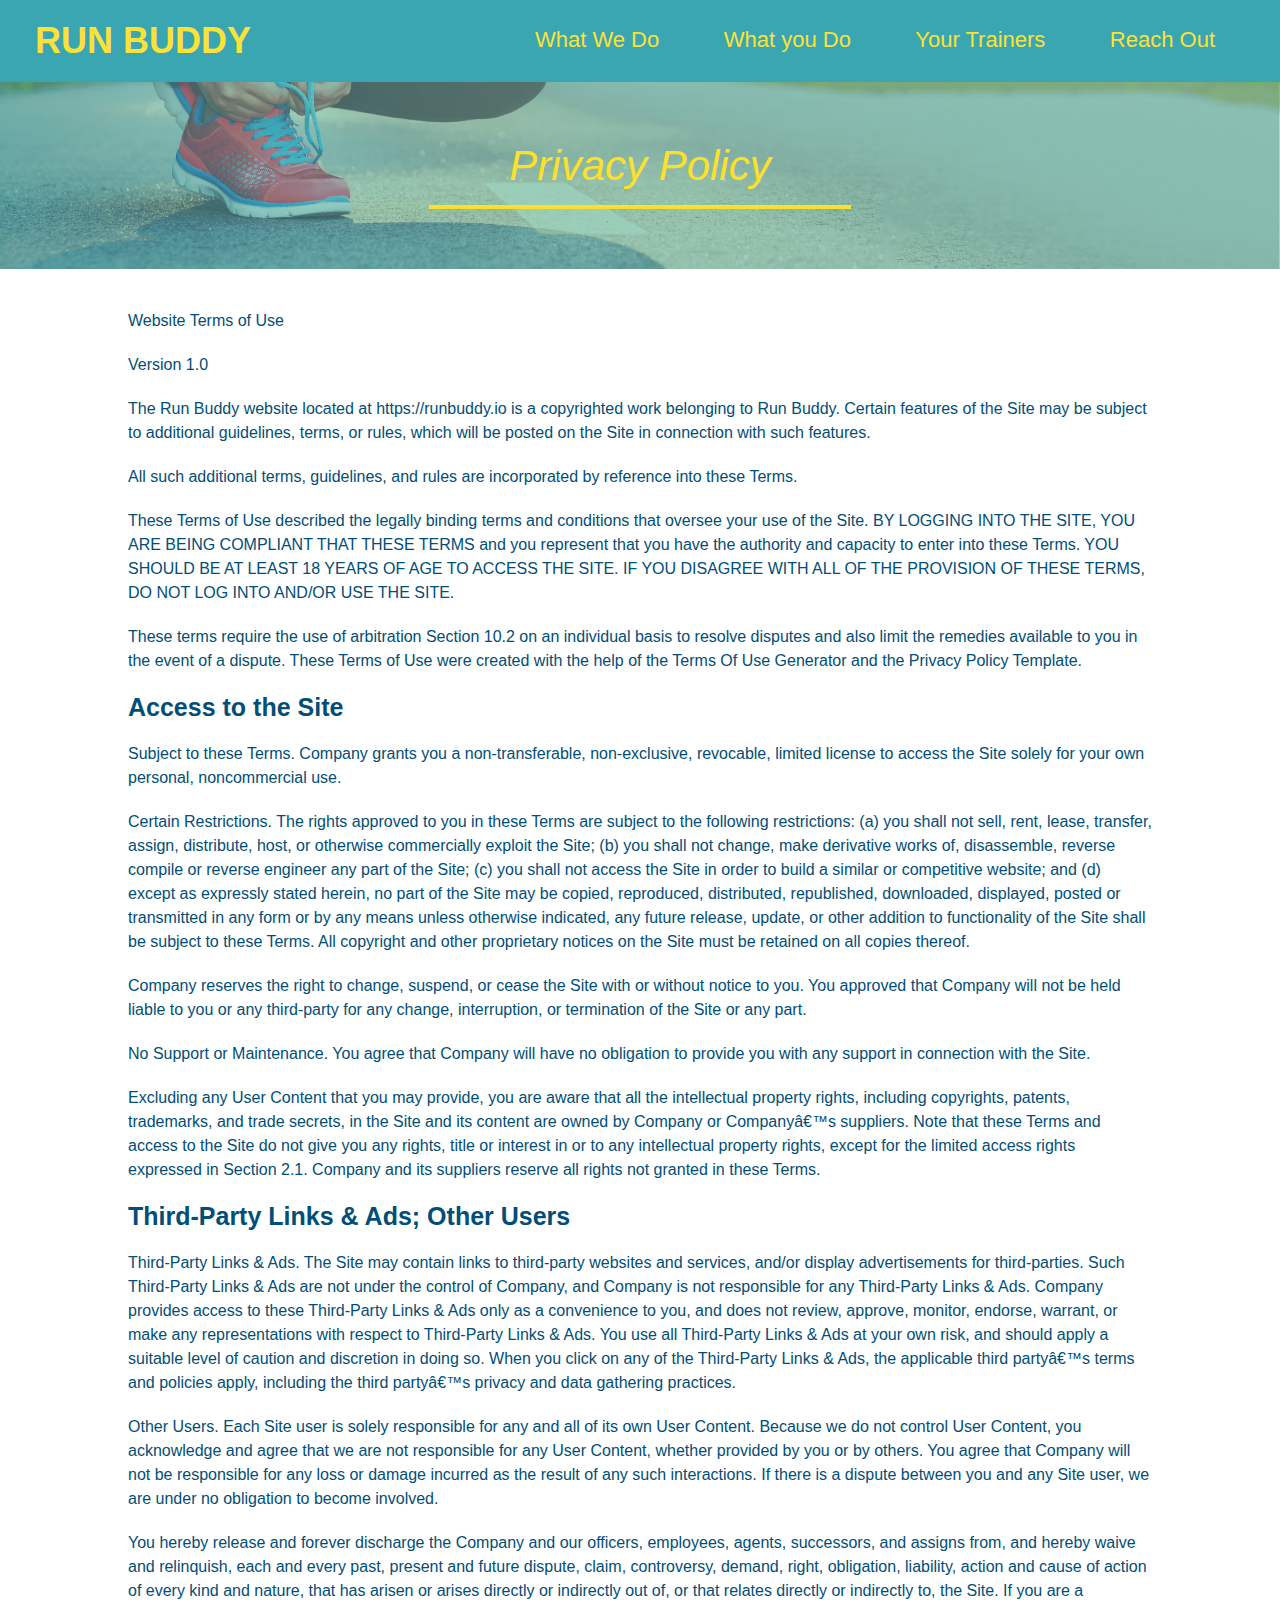
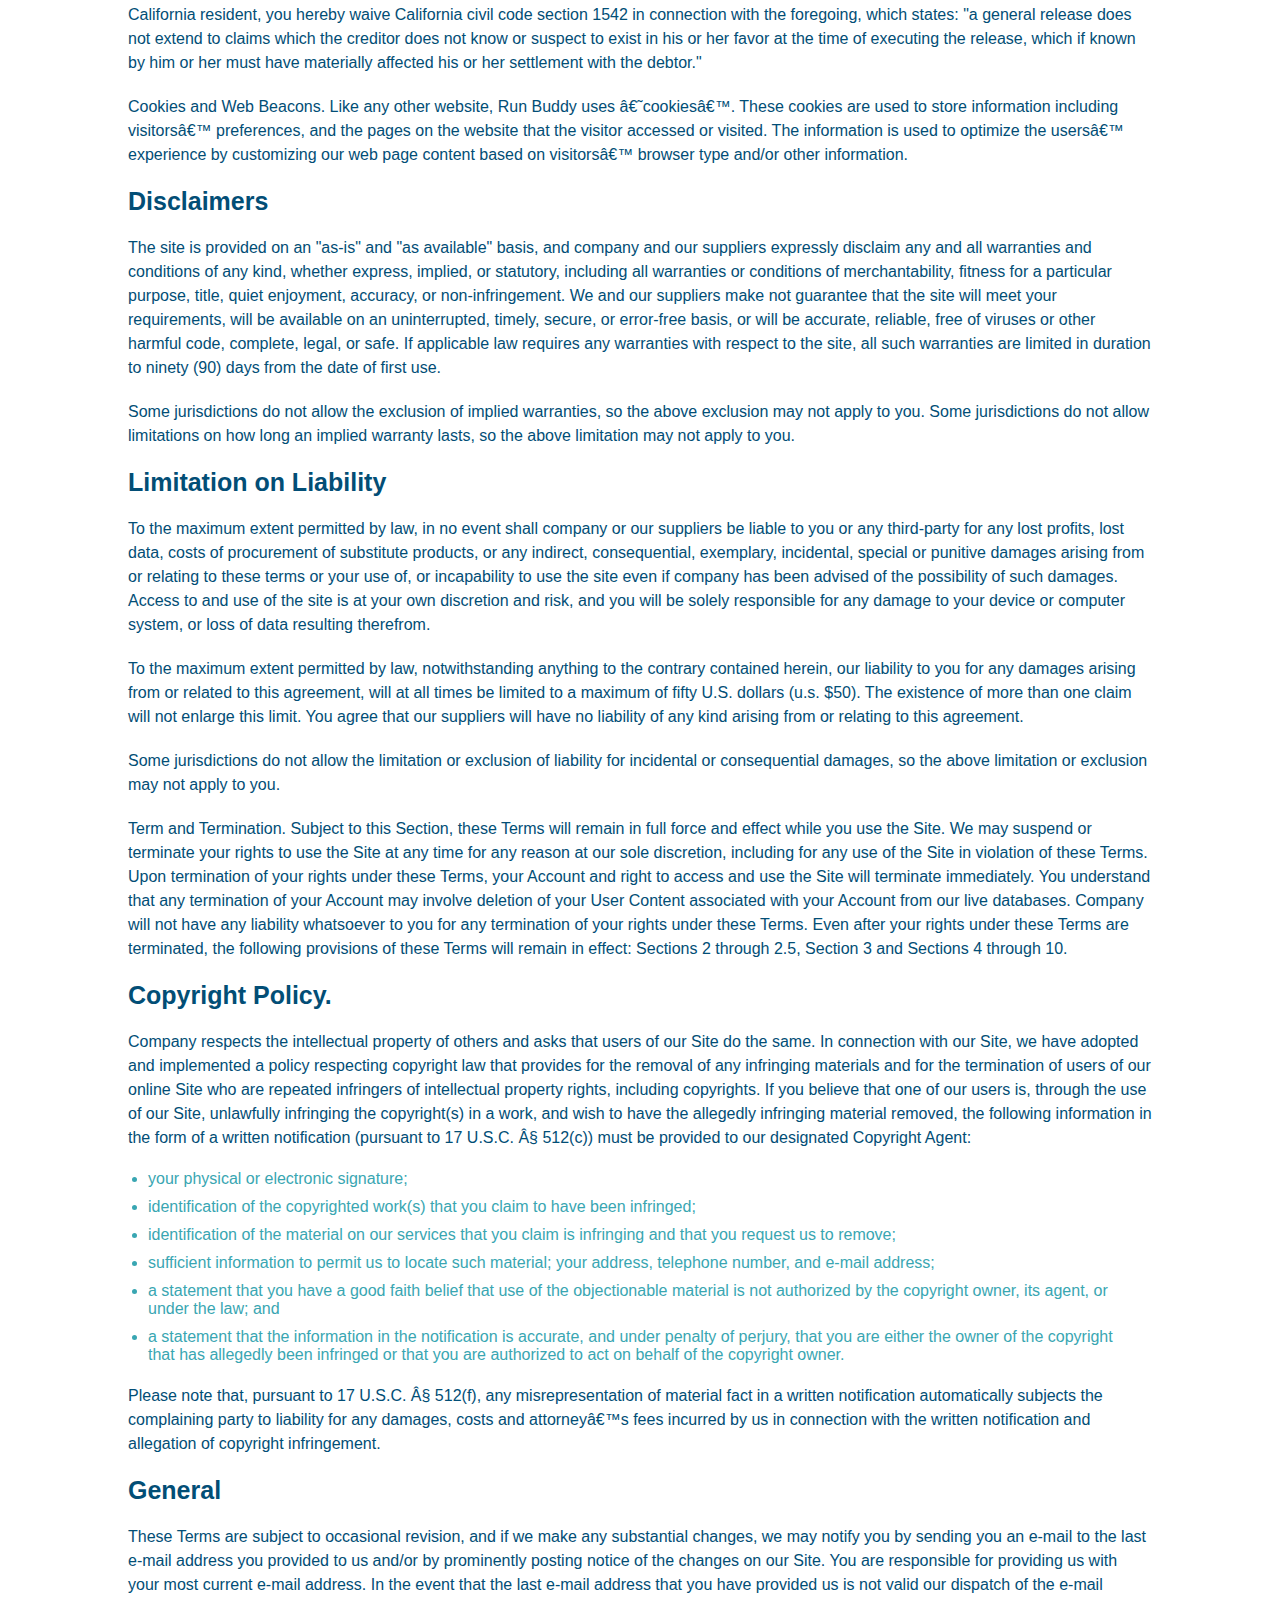
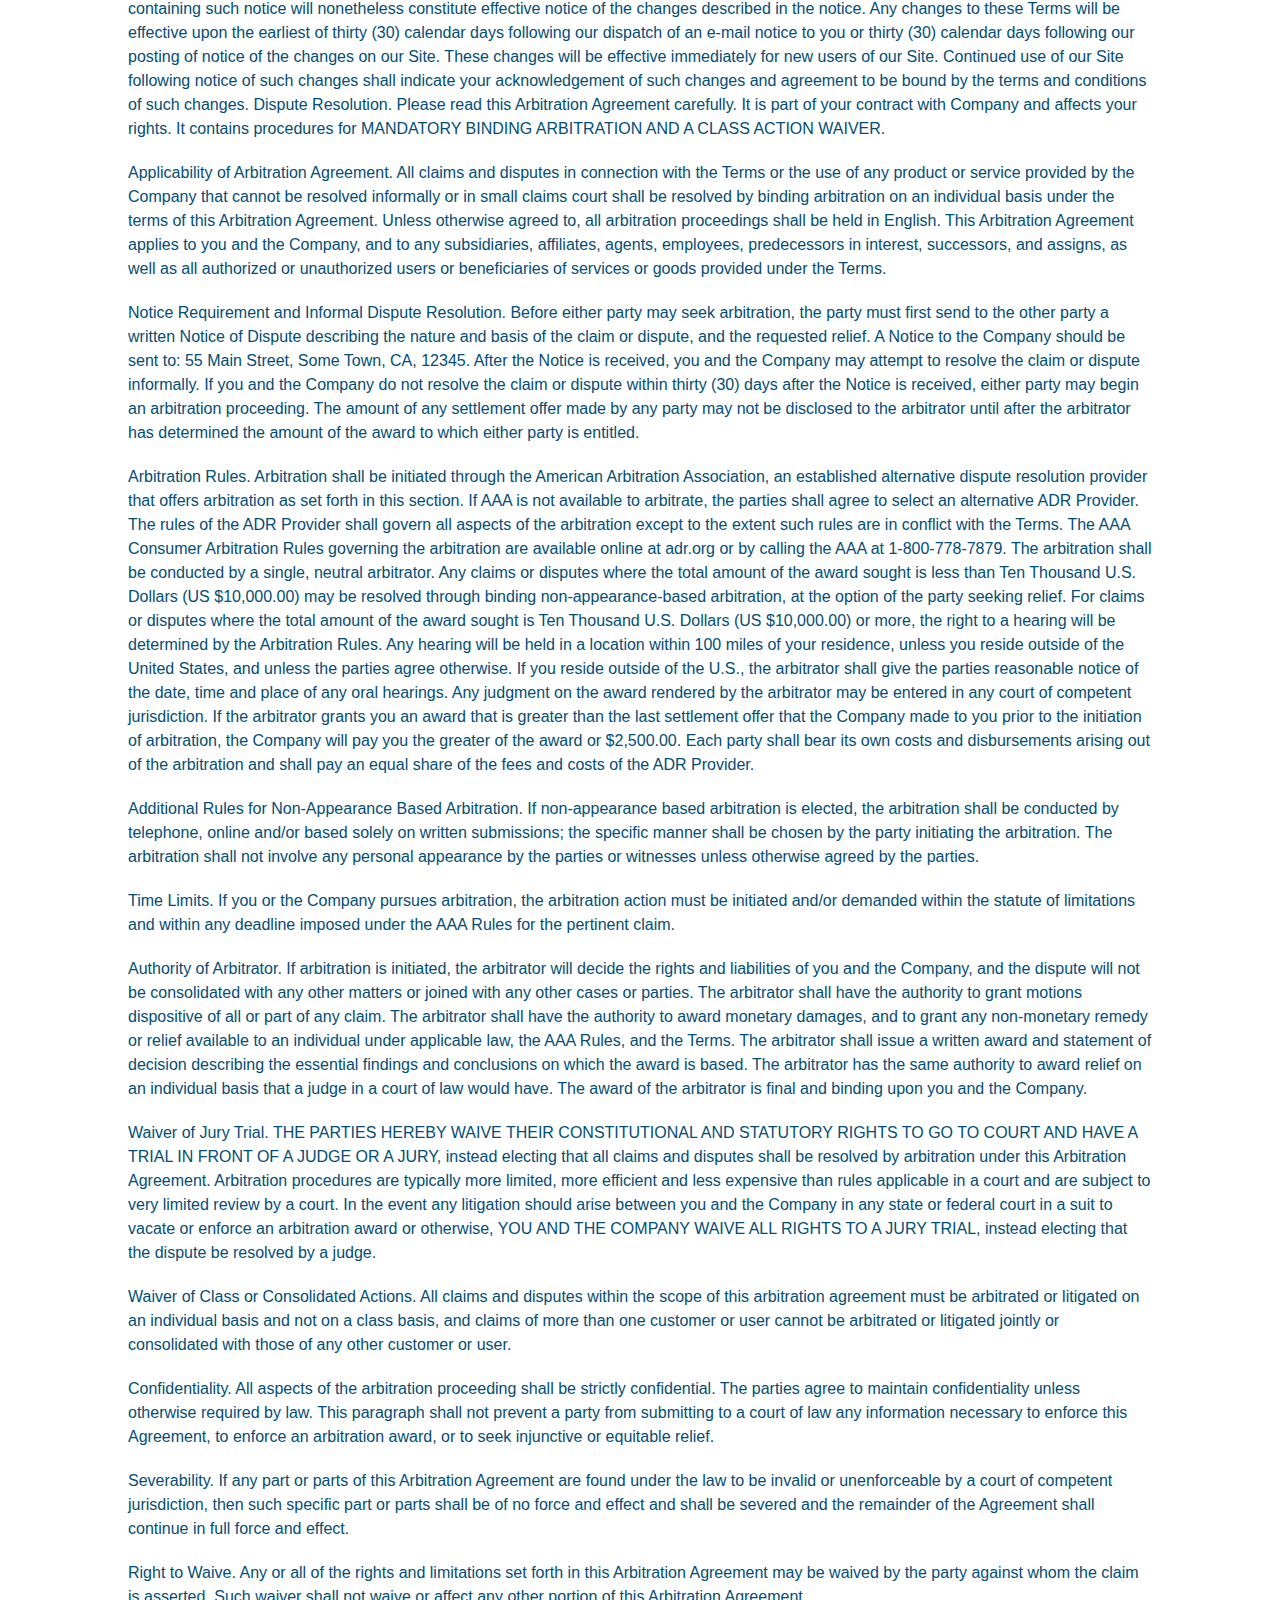
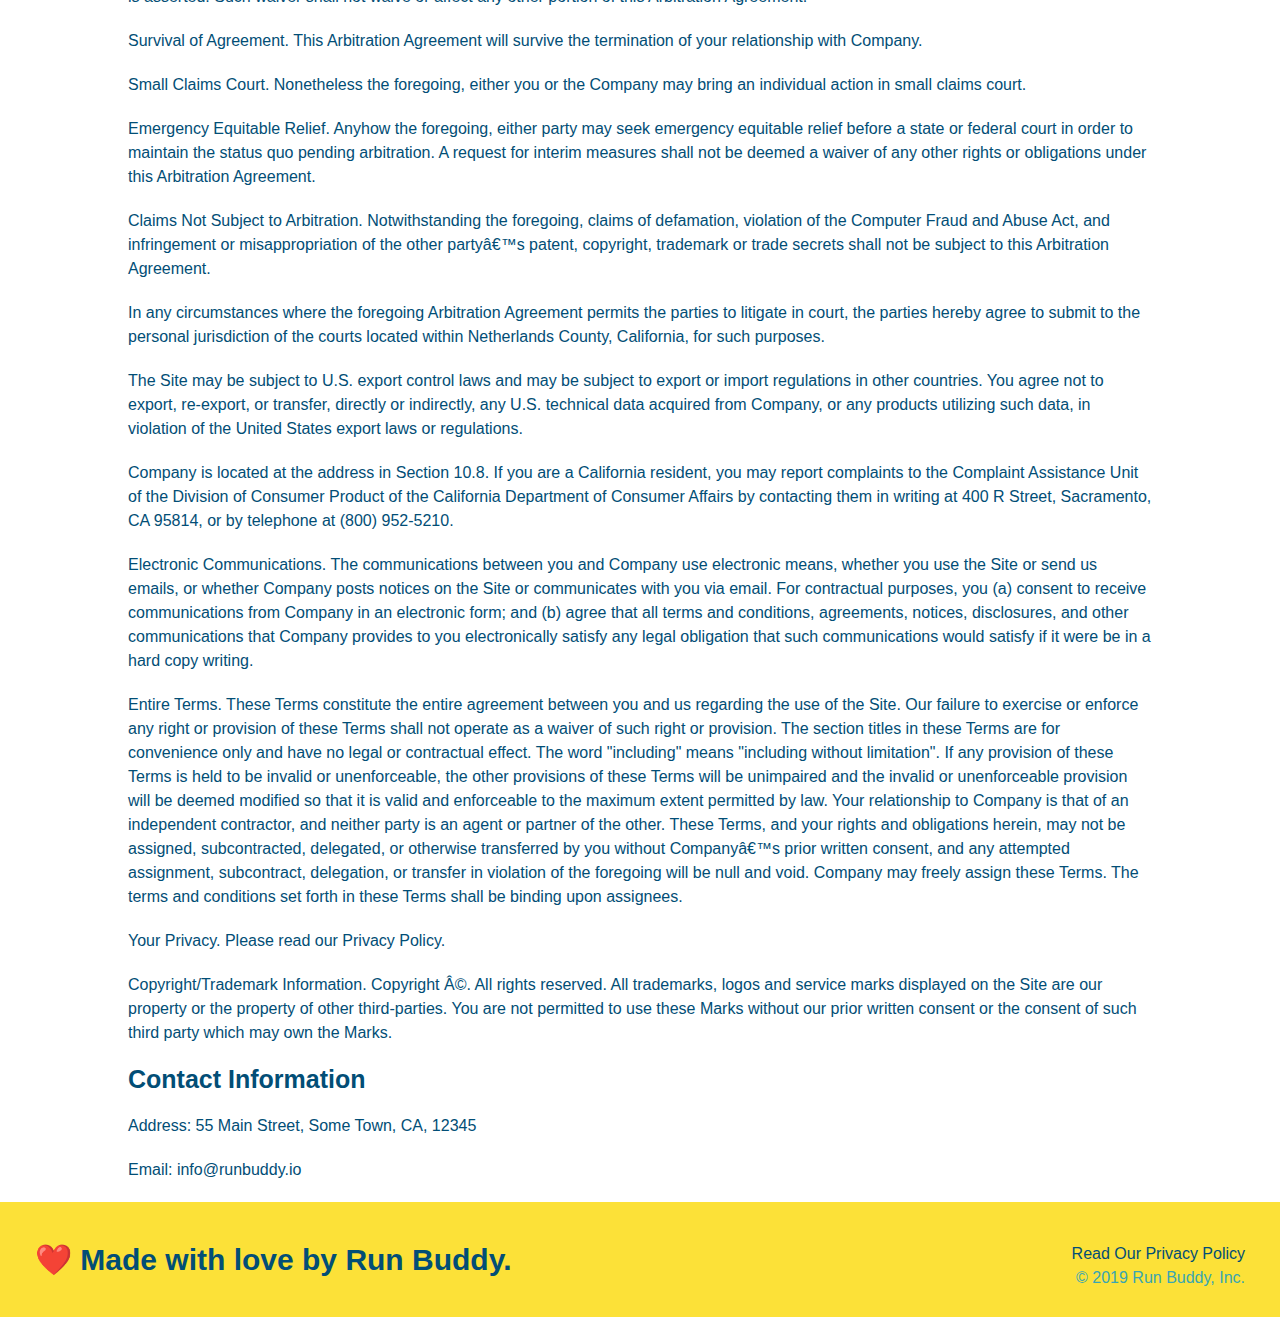
==== privacy-policy.html @ bb0bd28d "privacy policy" ====
<!DOCTYPE html>
<html lang="eng">
    <head>
        <meta charset="UTF-8">
        <title>Privacy Policy - Run Buddy</title>
        <link rel="stylesheet" href="./assets/css/styles.css">
        <link rel="stylesheet" href="./assets/css/secondary-styles.css">
    </head>
    <body>
        <header>
            <h1>
                <a href="/">RUN BUDDY</a>
               </h1>
            <nav>
                <!--Unordered list element-->
                <ul>
                    <!--List item element-->
                    <li>
                        <!--Anchor element-->
                        <!-- Do this to all of <a> elements in privacypolicy-->
                        <a href="./index.html#what-we-do">What We Do</a>
                    </li>
                    <li>
                        <a href="./index.html#what-you-do">What you Do</a>
                    </li>
                    <li>
                        <a href="./index.html#your-trainers">Your Trainers</a>
                    </li>
                    <li>
                        <a href="./index.html#reach-out">Reach Out</a>
                    </li>
                </ul>
            </nav>
       </header>
       <section class="hero">
           <h2 class="page-title">
               Privacy Policy
           </h2>
        </section>

        <article class="secondary-content">
            
      <p>
        Website Terms of Use
      </p>

      <p>
        Version 1.0
      </p>

      <p>
        The Run Buddy website located at https://runbuddy.io is a copyrighted work belonging to Run Buddy. Certain
        features of the Site may be subject to additional guidelines, terms, or rules, which will be posted on the Site
        in connection with such features.
      </p>

      <p>
        All such additional terms, guidelines, and rules are incorporated by reference into these Terms.
      </p>

      <p>
        These Terms of Use described the legally binding terms and conditions that oversee your use of the Site. BY
        LOGGING INTO THE SITE, YOU ARE BEING COMPLIANT THAT THESE TERMS and you represent that you have the authority
        and capacity to enter into these Terms. YOU SHOULD BE AT LEAST 18 YEARS OF AGE TO ACCESS THE SITE. IF YOU
        DISAGREE WITH ALL OF THE PROVISION OF THESE TERMS, DO NOT LOG INTO AND/OR USE THE SITE.
      </p>

      <p>
        These terms require the use of arbitration Section 10.2 on an individual basis to resolve disputes and also
        limit the remedies available to you in the event of a dispute. These Terms of Use were created with the help of
        the Terms Of Use Generator and the Privacy Policy Template.
      </p>

      <h3>
        Access to the Site
      </h3>

      <p>
        Subject to these Terms. Company grants you a non-transferable, non-exclusive, revocable, limited license to
        access the Site solely for your own personal, noncommercial use.
      </p>

      <p>
        Certain Restrictions. The rights approved to you in these Terms are subject to the following restrictions: (a)
        you shall not sell, rent, lease, transfer, assign, distribute, host, or otherwise commercially exploit the Site;
        (b) you shall not change, make derivative works of, disassemble, reverse compile or reverse engineer any part of
        the Site; (c) you shall not access the Site in order to build a similar or competitive website; and (d) except
        as expressly stated herein, no part of the Site may be copied, reproduced, distributed, republished, downloaded,
        displayed, posted or transmitted in any form or by any means unless otherwise indicated, any future release,
        update, or other addition to functionality of the Site shall be subject to these Terms. All copyright and other
        proprietary notices on the Site must be retained on all copies thereof.
      </p>

      <p>
        Company reserves the right to change, suspend, or cease the Site with or without notice to you. You approved
        that Company will not be held liable to you or any third-party for any change, interruption, or termination of
        the Site or any part.
      </p>

      <p>
        No Support or Maintenance. You agree that Company will have no obligation to provide you with any support in
        connection with the Site.
      </p>

      <p>
        Excluding any User Content that you may provide, you are aware that all the intellectual property rights,
        including copyrights, patents, trademarks, and trade secrets, in the Site and its content are owned by Company
        or Companyâ€™s suppliers. Note that these Terms and access to the Site do not give you any rights, title or
        interest in or to any intellectual property rights, except for the limited access rights expressed in Section
        2.1. Company and its suppliers reserve all rights not granted in these Terms.
      </p>

      <h3>
        Third-Party Links & Ads; Other Users
      </h3>

      <p>
        Third-Party Links & Ads. The Site may contain links to third-party websites and services, and/or display
        advertisements for third-parties. Such Third-Party Links & Ads are not under the control of Company, and Company
        is not responsible for any Third-Party Links & Ads. Company provides access to these Third-Party Links & Ads
        only as a convenience to you, and does not review, approve, monitor, endorse, warrant, or make any
        representations with respect to Third-Party Links & Ads. You use all Third-Party Links & Ads at your own risk,
        and should apply a suitable level of caution and discretion in doing so. When you click on any of the
        Third-Party Links & Ads, the applicable third partyâ€™s terms and policies apply, including the third partyâ€™s
        privacy and data gathering practices.
      </p>

      <p>
        Other Users. Each Site user is solely responsible for any and all of its own User Content. Because we do not
        control User Content, you acknowledge and agree that we are not responsible for any User Content, whether
        provided by you or by others. You agree that Company will not be responsible for any loss or damage incurred as
        the result of any such interactions. If there is a dispute between you and any Site user, we are under no
        obligation to become involved.
      </p>

      <p>
        You hereby release and forever discharge the Company and our officers, employees, agents, successors, and
        assigns from, and hereby waive and relinquish, each and every past, present and future dispute, claim,
        controversy, demand, right, obligation, liability, action and cause of action of every kind and nature, that has
        arisen or arises directly or indirectly out of, or that relates directly or indirectly to, the Site. If you are
        a California resident, you hereby waive California civil code section 1542 in connection with the foregoing,
        which states: "a general release does not extend to claims which the creditor does not know or suspect to exist
        in his or her favor at the time of executing the release, which if known by him or her must have materially
        affected his or her settlement with the debtor."
      </p>

      <p>
        Cookies and Web Beacons. Like any other website, Run Buddy uses â€˜cookiesâ€™. These cookies are used to store
        information including visitorsâ€™ preferences, and the pages on the website that the visitor accessed or visited.
        The information is used to optimize the usersâ€™ experience by customizing our web page content based on visitorsâ€™
        browser type and/or other information.
      </p>

      <h3>
        Disclaimers
      </h3>

      <p>
        The site is provided on an "as-is" and "as available" basis, and company and our suppliers expressly disclaim
        any and all warranties and conditions of any kind, whether express, implied, or statutory, including all
        warranties or conditions of merchantability, fitness for a particular purpose, title, quiet enjoyment, accuracy,
        or non-infringement. We and our suppliers make not guarantee that the site will meet your requirements, will be
        available on an uninterrupted, timely, secure, or error-free basis, or will be accurate, reliable, free of
        viruses or other harmful code, complete, legal, or safe. If applicable law requires any warranties with respect
        to the site, all such warranties are limited in duration to ninety (90) days from the date of first use.
      </p>

      <p>
        Some jurisdictions do not allow the exclusion of implied warranties, so the above exclusion may not apply to
        you. Some jurisdictions do not allow limitations on how long an implied warranty lasts, so the above limitation
        may not apply to you.
      </p>

      <h3>
        Limitation on Liability
      </h3>

      <p>
        To the maximum extent permitted by law, in no event shall company or our suppliers be liable to you or any
        third-party for any lost profits, lost data, costs of procurement of substitute products, or any indirect,
        consequential, exemplary, incidental, special or punitive damages arising from or relating to these terms or
        your use of, or incapability to use the site even if company has been advised of the possibility of such
        damages. Access to and use of the site is at your own discretion and risk, and you will be solely responsible
        for any damage to your device or computer system, or loss of data resulting therefrom.
      </p>

      <p>
        To the maximum extent permitted by law, notwithstanding anything to the contrary contained herein, our liability
        to you for any damages arising from or related to this agreement, will at all times be limited to a maximum of
        fifty U.S. dollars (u.s. $50). The existence of more than one claim will not enlarge this limit. You agree that
        our suppliers will have no liability of any kind arising from or relating to this agreement.
      </p>

      <p>
        Some jurisdictions do not allow the limitation or exclusion of liability for incidental or consequential
        damages, so the above limitation or exclusion may not apply to you.
      </p>

      <p>
        Term and Termination. Subject to this Section, these Terms will remain in full force and effect while you use
        the Site. We may suspend or terminate your rights to use the Site at any time for any reason at our sole
        discretion, including for any use of the Site in violation of these Terms. Upon termination of your rights under
        these Terms, your Account and right to access and use the Site will terminate immediately. You understand that
        any termination of your Account may involve deletion of your User Content associated with your Account from our
        live databases. Company will not have any liability whatsoever to you for any termination of your rights under
        these Terms. Even after your rights under these Terms are terminated, the following provisions of these Terms
        will remain in effect: Sections 2 through 2.5, Section 3 and Sections 4 through 10.
      </p>

      <h3>
        Copyright Policy.
      </h3>

      <p>
        Company respects the intellectual property of others and asks that users of our Site do the same. In connection
        with our Site, we have adopted and implemented a policy respecting copyright law that provides for the removal
        of any infringing materials and for the termination of users of our online Site who are repeated infringers of
        intellectual property rights, including copyrights. If you believe that one of our users is, through the use of
        our Site, unlawfully infringing the copyright(s) in a work, and wish to have the allegedly infringing material
        removed, the following information in the form of a written notification (pursuant to 17 U.S.C. Â§ 512(c)) must
        be provided to our designated Copyright Agent:
      </p>

      <ul>
        <li>
          your physical or electronic signature;
        </li>
        <li>
          identification of the copyrighted work(s) that you claim to have been infringed;
        </li>
        <li>
          identification of the material on our services that you claim is infringing and that you request us to remove;
        </li>
        <li>
          sufficient information to permit us to locate such material; your address, telephone number, and e-mail
          address;
        </li>
        <li>
          a statement that you have a good faith belief that use of the objectionable material is not authorized by the
          copyright owner, its agent, or under the law; and
        </li>
        <li>
          a statement that the information in the notification is accurate, and under penalty of perjury, that you are
          either the owner of the copyright that has allegedly been infringed or that you are authorized to act on
          behalf of the copyright owner.
        </li>
      </ul>

      <p>
        Please note that, pursuant to 17 U.S.C. Â§ 512(f), any misrepresentation of material fact in a written
        notification automatically subjects the complaining party to liability for any damages, costs and attorneyâ€™s
        fees incurred by us in connection with the written notification and allegation of copyright infringement.
      </p>

      <h3>
        General
      </h3>

      <p>
        These Terms are subject to occasional revision, and if we make any substantial changes, we may notify you by
        sending you an e-mail to the last e-mail address you provided to us and/or by prominently posting notice of the
        changes on our Site. You are responsible for providing us with your most current e-mail address. In the event
        that the last e-mail address that you have provided us is not valid our dispatch of the e-mail containing such
        notice will nonetheless constitute effective notice of the changes described in the notice. Any changes to these
        Terms will be effective upon the earliest of thirty (30) calendar days following our dispatch of an e-mail
        notice to you or thirty (30) calendar days following our posting of notice of the changes on our Site. These
        changes will be effective immediately for new users of our Site. Continued use of our Site following notice of
        such changes shall indicate your acknowledgement of such changes and agreement to be bound by the terms and
        conditions of such changes. Dispute Resolution. Please read this Arbitration Agreement carefully. It is part of
        your contract with Company and affects your rights. It contains procedures for MANDATORY BINDING ARBITRATION AND
        A CLASS ACTION WAIVER.
      </p>

      <p>
        Applicability of Arbitration Agreement. All claims and disputes in connection with the Terms or the use of any
        product or service provided by the Company that cannot be resolved informally or in small claims court shall be
        resolved by binding arbitration on an individual basis under the terms of this Arbitration Agreement. Unless
        otherwise agreed to, all arbitration proceedings shall be held in English. This Arbitration Agreement applies to
        you and the Company, and to any subsidiaries, affiliates, agents, employees, predecessors in interest,
        successors, and assigns, as well as all authorized or unauthorized users or beneficiaries of services or goods
        provided under the Terms.
      </p>

      <p>
        Notice Requirement and Informal Dispute Resolution. Before either party may seek arbitration, the party must
        first send to the other party a written Notice of Dispute describing the nature and basis of the claim or
        dispute, and the requested relief. A Notice to the Company should be sent to: 55 Main Street, Some Town, CA,
        12345. After the Notice is received, you and the Company may attempt to resolve the claim or dispute informally.
        If you and the Company do not resolve the claim or dispute within thirty (30) days after the Notice is received,
        either party may begin an arbitration proceeding. The amount of any settlement offer made by any party may not
        be disclosed to the arbitrator until after the arbitrator has determined the amount of the award to which either
        party is entitled.
      </p>

      <p>
        Arbitration Rules. Arbitration shall be initiated through the American Arbitration Association, an established
        alternative dispute resolution provider that offers arbitration as set forth in this section. If AAA is not
        available to arbitrate, the parties shall agree to select an alternative ADR Provider. The rules of the ADR
        Provider shall govern all aspects of the arbitration except to the extent such rules are in conflict with the
        Terms. The AAA Consumer Arbitration Rules governing the arbitration are available online at adr.org or by
        calling the AAA at 1-800-778-7879. The arbitration shall be conducted by a single, neutral arbitrator. Any
        claims or disputes where the total amount of the award sought is less than Ten Thousand U.S. Dollars (US
        $10,000.00) may be resolved through binding non-appearance-based arbitration, at the option of the party seeking
        relief. For claims or disputes where the total amount of the award sought is Ten Thousand U.S. Dollars (US
        $10,000.00) or more, the right to a hearing will be determined by the Arbitration Rules. Any hearing will be
        held in a location within 100 miles of your residence, unless you reside outside of the United States, and
        unless the parties agree otherwise. If you reside outside of the U.S., the arbitrator shall give the parties
        reasonable notice of the date, time and place of any oral hearings. Any judgment on the award rendered by the
        arbitrator may be entered in any court of competent jurisdiction. If the arbitrator grants you an award that is
        greater than the last settlement offer that the Company made to you prior to the initiation of arbitration, the
        Company will pay you the greater of the award or $2,500.00. Each party shall bear its own costs and
        disbursements arising out of the arbitration and shall pay an equal share of the fees and costs of the ADR
        Provider.
      </p>

      <p>
        Additional Rules for Non-Appearance Based Arbitration. If non-appearance based arbitration is elected, the
        arbitration shall be conducted by telephone, online and/or based solely on written submissions; the specific
        manner shall be chosen by the party initiating the arbitration. The arbitration shall not involve any personal
        appearance by the parties or witnesses unless otherwise agreed by the parties.
      </p>

      <p>
        Time Limits. If you or the Company pursues arbitration, the arbitration action must be initiated and/or demanded
        within the statute of limitations and within any deadline imposed under the AAA Rules for the pertinent claim.
      </p>

      <p>
        Authority of Arbitrator. If arbitration is initiated, the arbitrator will decide the rights and liabilities of
        you and the Company, and the dispute will not be consolidated with any other matters or joined with any other
        cases or parties. The arbitrator shall have the authority to grant motions dispositive of all or part of any
        claim. The arbitrator shall have the authority to award monetary damages, and to grant any non-monetary remedy
        or relief available to an individual under applicable law, the AAA Rules, and the Terms. The arbitrator shall
        issue a written award and statement of decision describing the essential findings and conclusions on which the
        award is based. The arbitrator has the same authority to award relief on an individual basis that a judge in a
        court of law would have. The award of the arbitrator is final and binding upon you and the Company.
      </p>

      <p>
        Waiver of Jury Trial. THE PARTIES HEREBY WAIVE THEIR CONSTITUTIONAL AND STATUTORY RIGHTS TO GO TO COURT AND HAVE
        A TRIAL IN FRONT OF A JUDGE OR A JURY, instead electing that all claims and disputes shall be resolved by
        arbitration under this Arbitration Agreement. Arbitration procedures are typically more limited, more efficient
        and less expensive than rules applicable in a court and are subject to very limited review by a court. In the
        event any litigation should arise between you and the Company in any state or federal court in a suit to vacate
        or enforce an arbitration award or otherwise, YOU AND THE COMPANY WAIVE ALL RIGHTS TO A JURY TRIAL, instead
        electing that the dispute be resolved by a judge.
      </p>

      <p>
        Waiver of Class or Consolidated Actions. All claims and disputes within the scope of this arbitration agreement
        must be arbitrated or litigated on an individual basis and not on a class basis, and claims of more than one
        customer or user cannot be arbitrated or litigated jointly or consolidated with those of any other customer or
        user.
      </p>

      <p>
        Confidentiality. All aspects of the arbitration proceeding shall be strictly confidential. The parties agree to
        maintain confidentiality unless otherwise required by law. This paragraph shall not prevent a party from
        submitting to a court of law any information necessary to enforce this Agreement, to enforce an arbitration
        award, or to seek injunctive or equitable relief.
      </p>

      <p>
        Severability. If any part or parts of this Arbitration Agreement are found under the law to be invalid or
        unenforceable by a court of competent jurisdiction, then such specific part or parts shall be of no force and
        effect and shall be severed and the remainder of the Agreement shall continue in full force and effect.
      </p>

      <p>
        Right to Waive. Any or all of the rights and limitations set forth in this Arbitration Agreement may be waived
        by the party against whom the claim is asserted. Such waiver shall not waive or affect any other portion of this
        Arbitration Agreement.
      </p>

      <p>
        Survival of Agreement. This Arbitration Agreement will survive the termination of your relationship with
        Company.
      </p>

      <p>
        Small Claims Court. Nonetheless the foregoing, either you or the Company may bring an individual action in small
        claims court.
      </p>

      <p>
        Emergency Equitable Relief. Anyhow the foregoing, either party may seek emergency equitable relief before a
        state or federal court in order to maintain the status quo pending arbitration. A request for interim measures
        shall not be deemed a waiver of any other rights or obligations under this Arbitration Agreement.
      </p>

      <p>
        Claims Not Subject to Arbitration. Notwithstanding the foregoing, claims of defamation, violation of the
        Computer Fraud and Abuse Act, and infringement or misappropriation of the other partyâ€™s patent, copyright,
        trademark or trade secrets shall not be subject to this Arbitration Agreement.
      </p>

      <p>
        In any circumstances where the foregoing Arbitration Agreement permits the parties to litigate in court, the
        parties hereby agree to submit to the personal jurisdiction of the courts located within Netherlands County,
        California, for such purposes.
      </p>

      <p>
        The Site may be subject to U.S. export control laws and may be subject to export or import regulations in other
        countries. You agree not to export, re-export, or transfer, directly or indirectly, any U.S. technical data
        acquired from Company, or any products utilizing such data, in violation of the United States export laws or
        regulations.
      </p>

      <p>
        Company is located at the address in Section 10.8. If you are a California resident, you may report complaints
        to the Complaint Assistance Unit of the Division of Consumer Product of the California Department of Consumer
        Affairs by contacting them in writing at 400 R Street, Sacramento, CA 95814, or by telephone at (800) 952-5210.
      </p>

      <p>
        Electronic Communications. The communications between you and Company use electronic means, whether you use the
        Site or send us emails, or whether Company posts notices on the Site or communicates with you via email. For
        contractual purposes, you (a) consent to receive communications from Company in an electronic form; and (b)
        agree that all terms and conditions, agreements, notices, disclosures, and other communications that Company
        provides to you electronically satisfy any legal obligation that such communications would satisfy if it were be
        in a hard copy writing.
      </p>

      <p>
        Entire Terms. These Terms constitute the entire agreement between you and us regarding the use of the Site. Our
        failure to exercise or enforce any right or provision of these Terms shall not operate as a waiver of such right
        or provision. The section titles in these Terms are for convenience only and have no legal or contractual
        effect. The word "including" means "including without limitation". If any provision of these Terms is held to be
        invalid or unenforceable, the other provisions of these Terms will be unimpaired and the invalid or
        unenforceable provision will be deemed modified so that it is valid and enforceable to the maximum extent
        permitted by law. Your relationship to Company is that of an independent contractor, and neither party is an
        agent or partner of the other. These Terms, and your rights and obligations herein, may not be assigned,
        subcontracted, delegated, or otherwise transferred by you without Companyâ€™s prior written consent, and any
        attempted assignment, subcontract, delegation, or transfer in violation of the foregoing will be null and void.
        Company may freely assign these Terms. The terms and conditions set forth in these Terms shall be binding upon
        assignees.
      </p>

      <p>
        Your Privacy. Please read our Privacy Policy.
      </p>

      <p>
        Copyright/Trademark Information. Copyright Â©. All rights reserved. All trademarks, logos and service marks
        displayed on the Site are our property or the property of other third-parties. You are not permitted to use
        these Marks without our prior written consent or the consent of such third party which may own the Marks.
      </p>

      <h3>
        Contact Information
      </h3>

      <p>
        Address: 55 Main Street, Some Town, CA, 12345
      </p>

      <p>
        Email: info@runbuddy.io
      </p>

        </article>
       
       <footer>
        <h2>❤️ Made with love by Run Buddy.</h2>
        <div>
            <a>Read Our Privacy Policy</a><br />
            &copy; 2019 Run Buddy, Inc.
        </div>
    </footer>

    </body>
</html>
---- assets/css/styles.css ----
/* Telling every element on the page to not have any margin or border unless we tell it to */
*{
    margin: 0;
    padding: 0;
    box-sizing:border-box;
}

body {
    /* More on this crazy alphannumerical value in a minute */
    color: #39a6b2;
    font-family:Arial, Helvetica, sans-serif
}
/* Apply styles to <header> */

header {
    padding: 20px 35px;
    background-color: #39a6b2;
}

header h1 {
    font-weight:bold;
    font-size: 36px;
    color: #fce138;
    margin:0;
    display:inline
}

header a {
    color: #fce138;
    text-decoration:none;   
}

header nav {
    float: right;
    margin: 7px 0;
}

header nav ul li {
    display: inline;
}

header nav ul li a {
    margin: 0 30px;
    font-weight: lighter;
    font-size: 22px;
}

footer {
    background: #fce138;
    width: 100%;
    padding: 40px 35px;
}

footer h2 {
    display:inline;
    color: #024e76;
    font-size: 30px;
    margin: 0;
}

footer div {
    float:right;
    line-height: 1.5;
    text-align: right;
}

footer a {
    color:#024e76;
}

section {
    padding: 60px;   
}

.section-title {
    font-size: 55px;
    color: #024e76;
    margin-bottom: 35px;
    padding: 0 100px 20px 100px;
    display: inline-block;
    border-bottom: 3px solid;
}

/* Hero style start */
.hero {
    background-image: url("../images/hero-bg.jpg");
    height:600px;
    background-size:cover;
    background-position:center;
    position:relative;
}

.hero-form {
    color:#024e76;
    background-color:#fce138;
    padding: 20px;
    width: 500px;
    position:absolute;
    bottom: 120px;
    right: 140px;
    border: 3px solid #024e76;
}

.hero-form h3 {
    font-size:24px;
    margin: 0;
}

.hero-form p {
    margin: 5px 0 15px 0;
}

.form-input {
    border: 1px solid #024e76;
    display: block;
    padding: 7px 15px;
    font-size: 16px;
    color: #024e76;
    width: 100%;
    margin-bottom: 15px;
}
.hero-form label{
    margin: 0 5px;
}

.hero-form button{
    color:#fce138;
    background-color: #024e76;
    border:none;
    padding: 10px 20px;
    font-size: 16px;
}
/* Hero style end */

/* What we do section start */
.intro {
    text-align:center;
}


.intro p {
    line-height: 1.7;
    color: #39a6b2;
    width: 80%;
    font-size: 20px;
    margin: 0 auto;
}
/* What we do section end */

/* What you do section start */
.steps {
    text-align:center;
    background: #fce138
}

.steps div {
    margin-bottom: 80px;
}

.steps img {
    width: 15%;
    margin: 10px 0;
}

.steps h3 {
    color: #024e76;
    font-size: 46px;
    margin-top: 10px;
}

.steps p {
    color:#39a6b2;
    font-size: 23px;
}

.steps span {
    font-size: 38px;
}
/* What you do section end */

.primary-border {
    border-color:#fce138;
}

.secondary-border {
    border-color: #39a6b2;
}

/* Your trainers start */
.trainers {
    text-align: center;
}

.trainer {
    width: 900px;
    margin: 0 auto 30px auto;
    background: #024e76;
    color: #fce138;
    overflow: auto;
}

.trainer img {
    width: 35%;
    float: left;
}

.trainer-bio {
    padding: 35px;
    float: left;
    width: 65%;
}

.trainer-bio h3 {
    font-size: 32px;
    margin-bottom: 8px;
}

.trainer-bio h4{
    font-weight: lighter;
    font-size: 26px;
    margin-bottom: 25px;
}

.trainer-bio p {
    font-size: 17px;
    line-height: 1.3;
}
/* Your trainers end */

.text-left {
    text-align:left;
}

.text-right {
    text-align:right;
}
/* Reach out start */
.contact {
    text-align:center;
    background: #024e76;
}

.contact h2 {
    color: #fce138;
}

.contact-info iframe {
    width: 400px;
    height: 400px;
}

.contact-info div {
    width: 410px;
    display:inline-block;
    vertical-align:top;
    text-align: left;
    margin: 30px 0 0 60px;
    color:white;
}

.contact-info h3 {
    color: #fce138;
    font-size: 32px;
}

.contact-info p, .contact-info address {
    margin: 20px 0;
    line-height: 1.5;
    font-size:20px;
    font-style: normal;
}

.contact-info a {
    color:#fce138;
}
/* Reach out end */
---- assets/css/secondary-styles.css ----
.hero {
    height:auto;
    text-align:center;
    margin-bottom: 40px;
    background-position: bottom;
}

.page-title {
    color: #fce128;
    display:inline-block;
    border-bottom: 4px solid #fce128;
    padding-top: 0px;
    padding-right: 80px;
    padding-bottom: 15px;
    padding-left: 80px;
    font-weight: normal;
    font-size: 42px;
    font-style: italic;
}

.secondary-content {
    width: 80%;
    margin: 10px auto;
    color: #024e76;
}

.secondary-content h3 {
    font-size:25px;
    margin-top: 20px;
    margin-bottom: 20px;
    margin-left: 0px;
    margin-right: 0px;
}

.secondary-content p {
    font-size: 16px;
    line-height: 1.5;
    margin-top: 20px;
    margin-bottom: 20px;
    margin-left: 0px;
    margin-right: 0px;
}

.secondary-content ul {
    margin-top: 15px;
    margin-bottom: 15px;
    margin-left: 20px;
    margin-right: 20px;
}

.secondary-content li {
    color: #39a6b2;
    margin-top: 10px;
    margin-bottom: 10px;
    margin-left: 0;
    margin-right: 0;
}
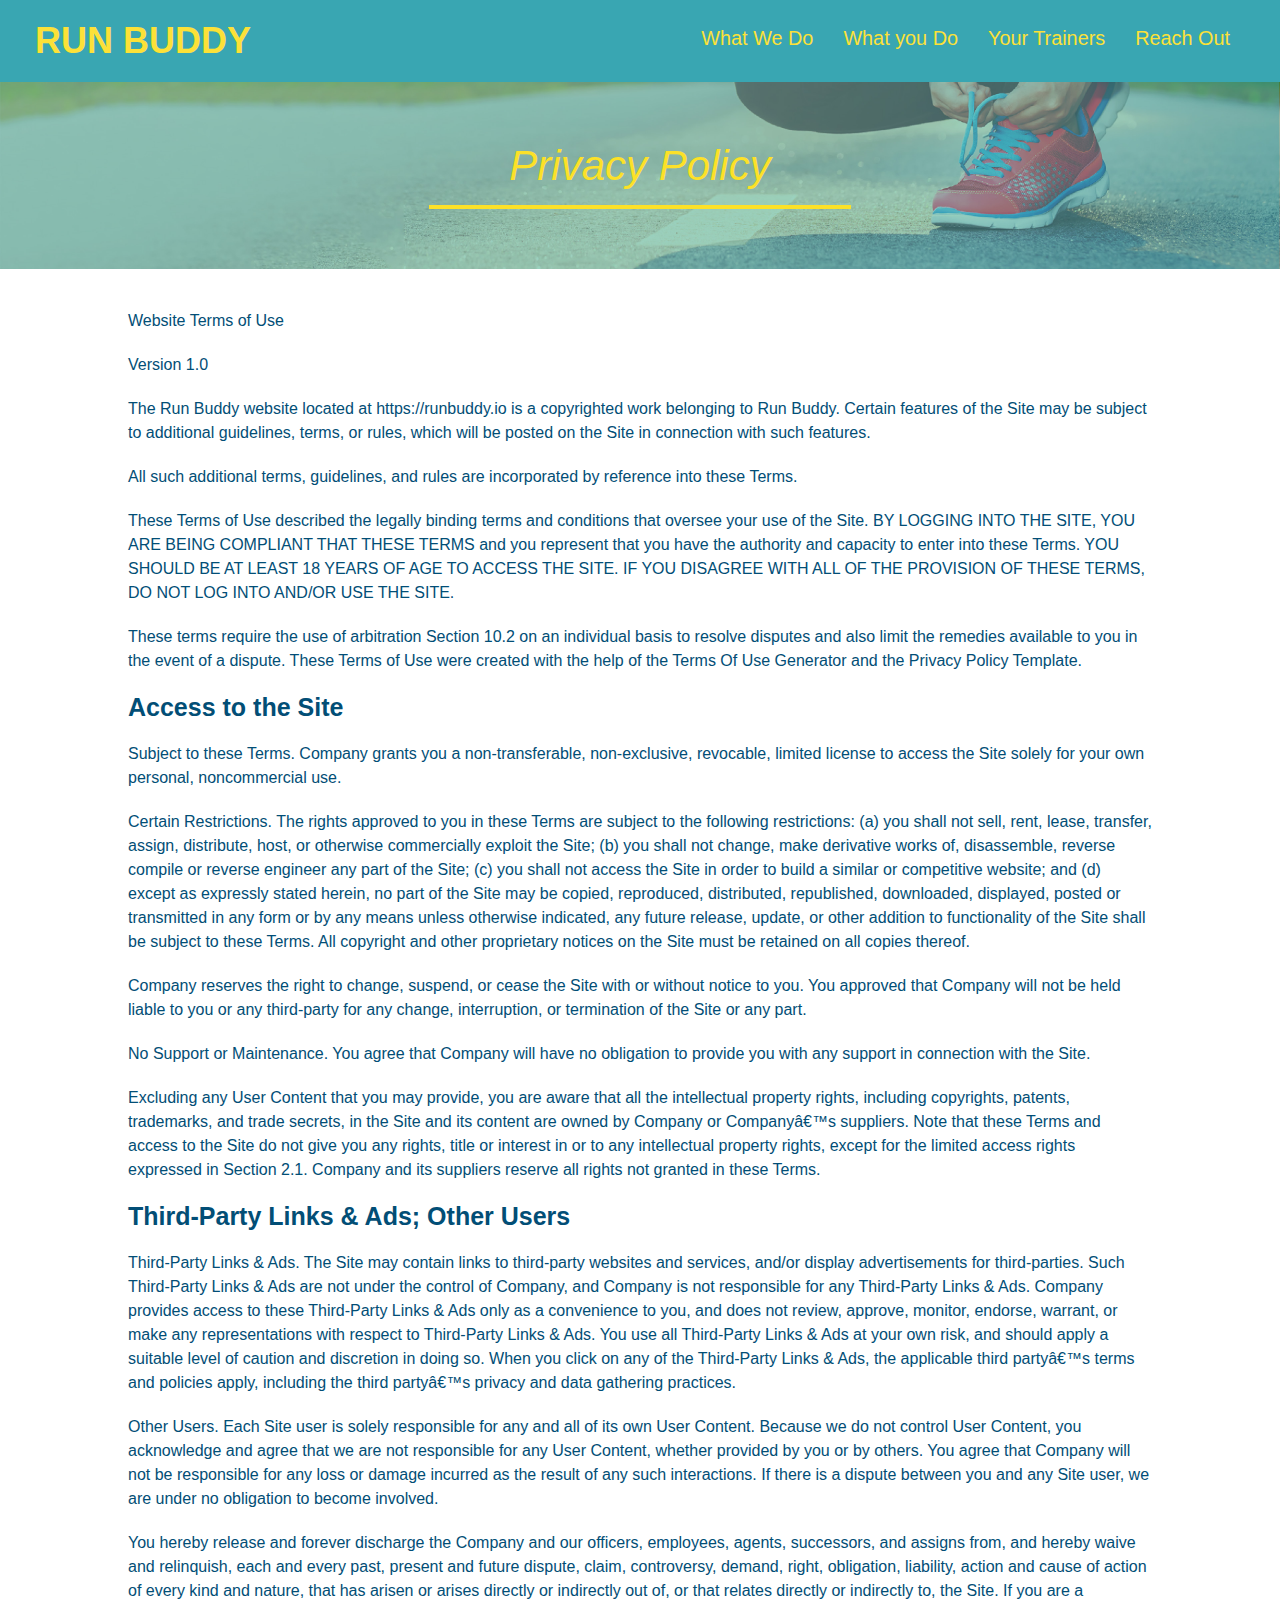
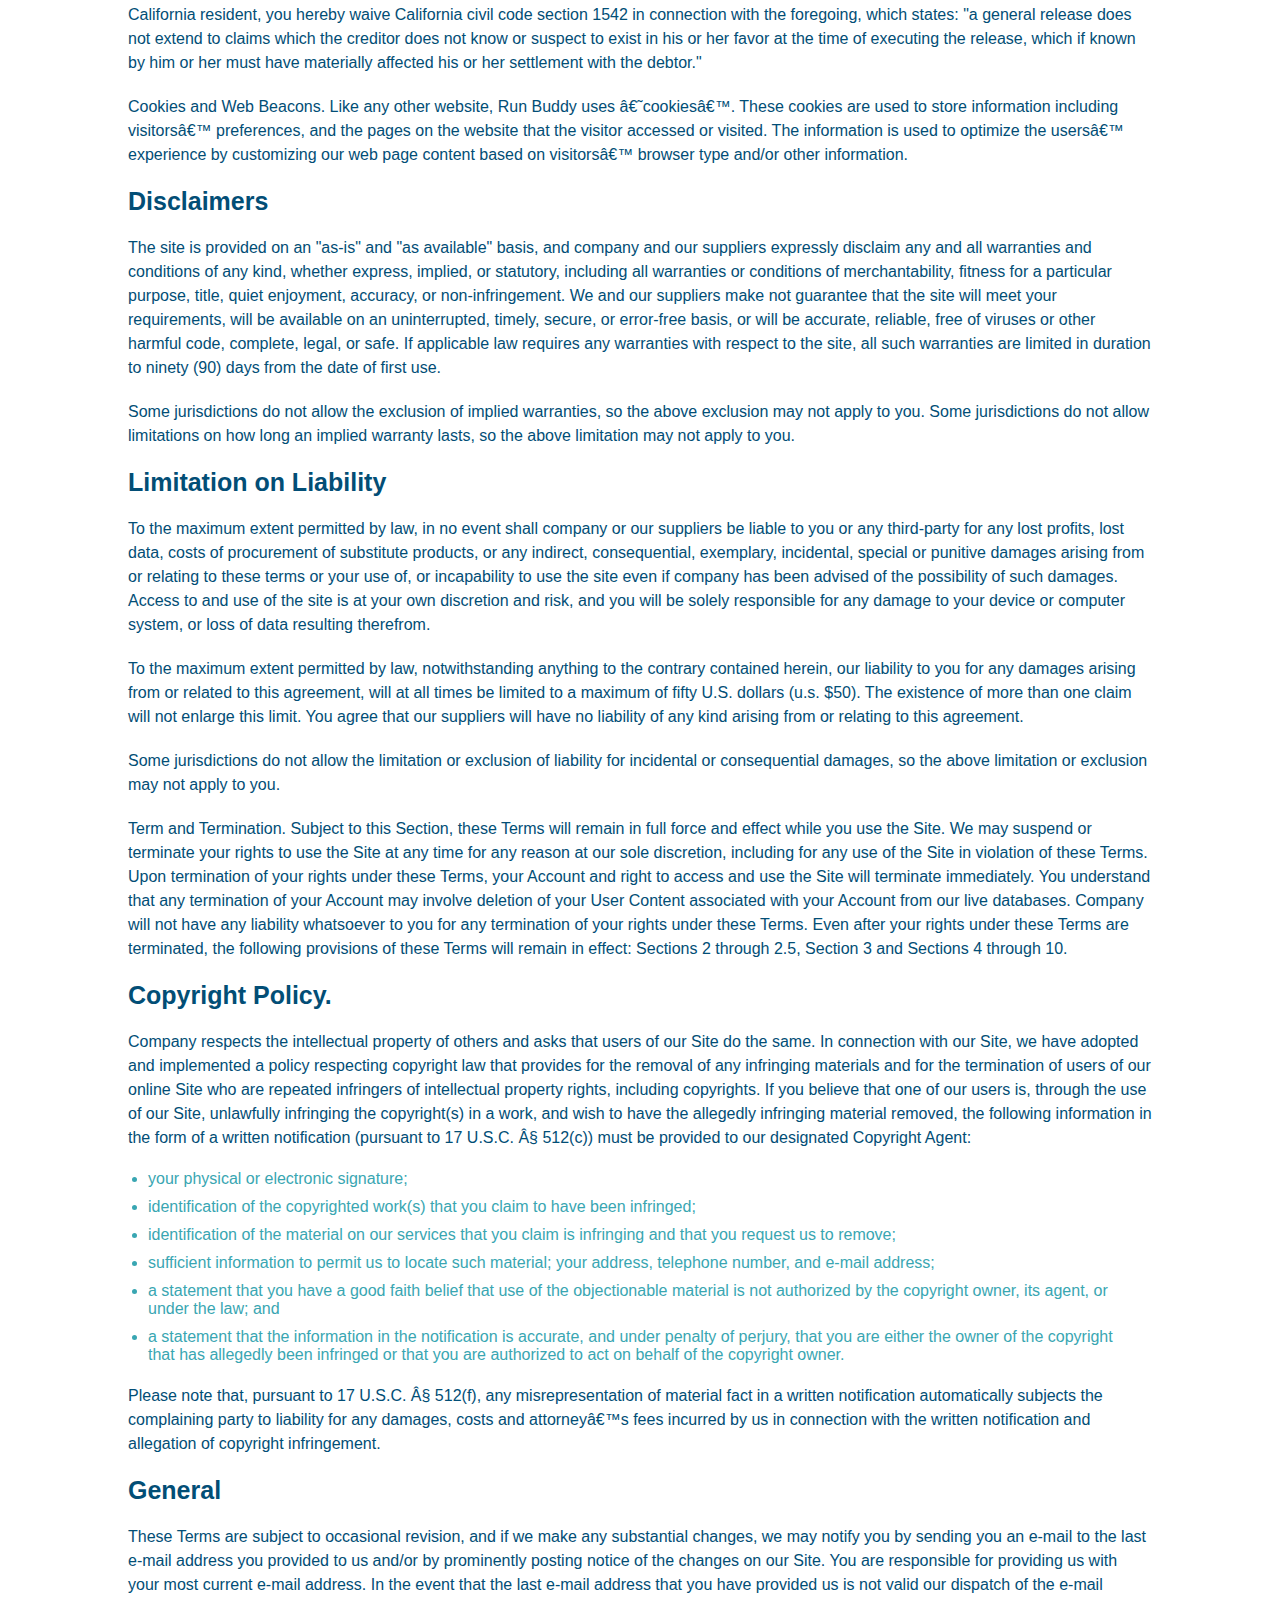
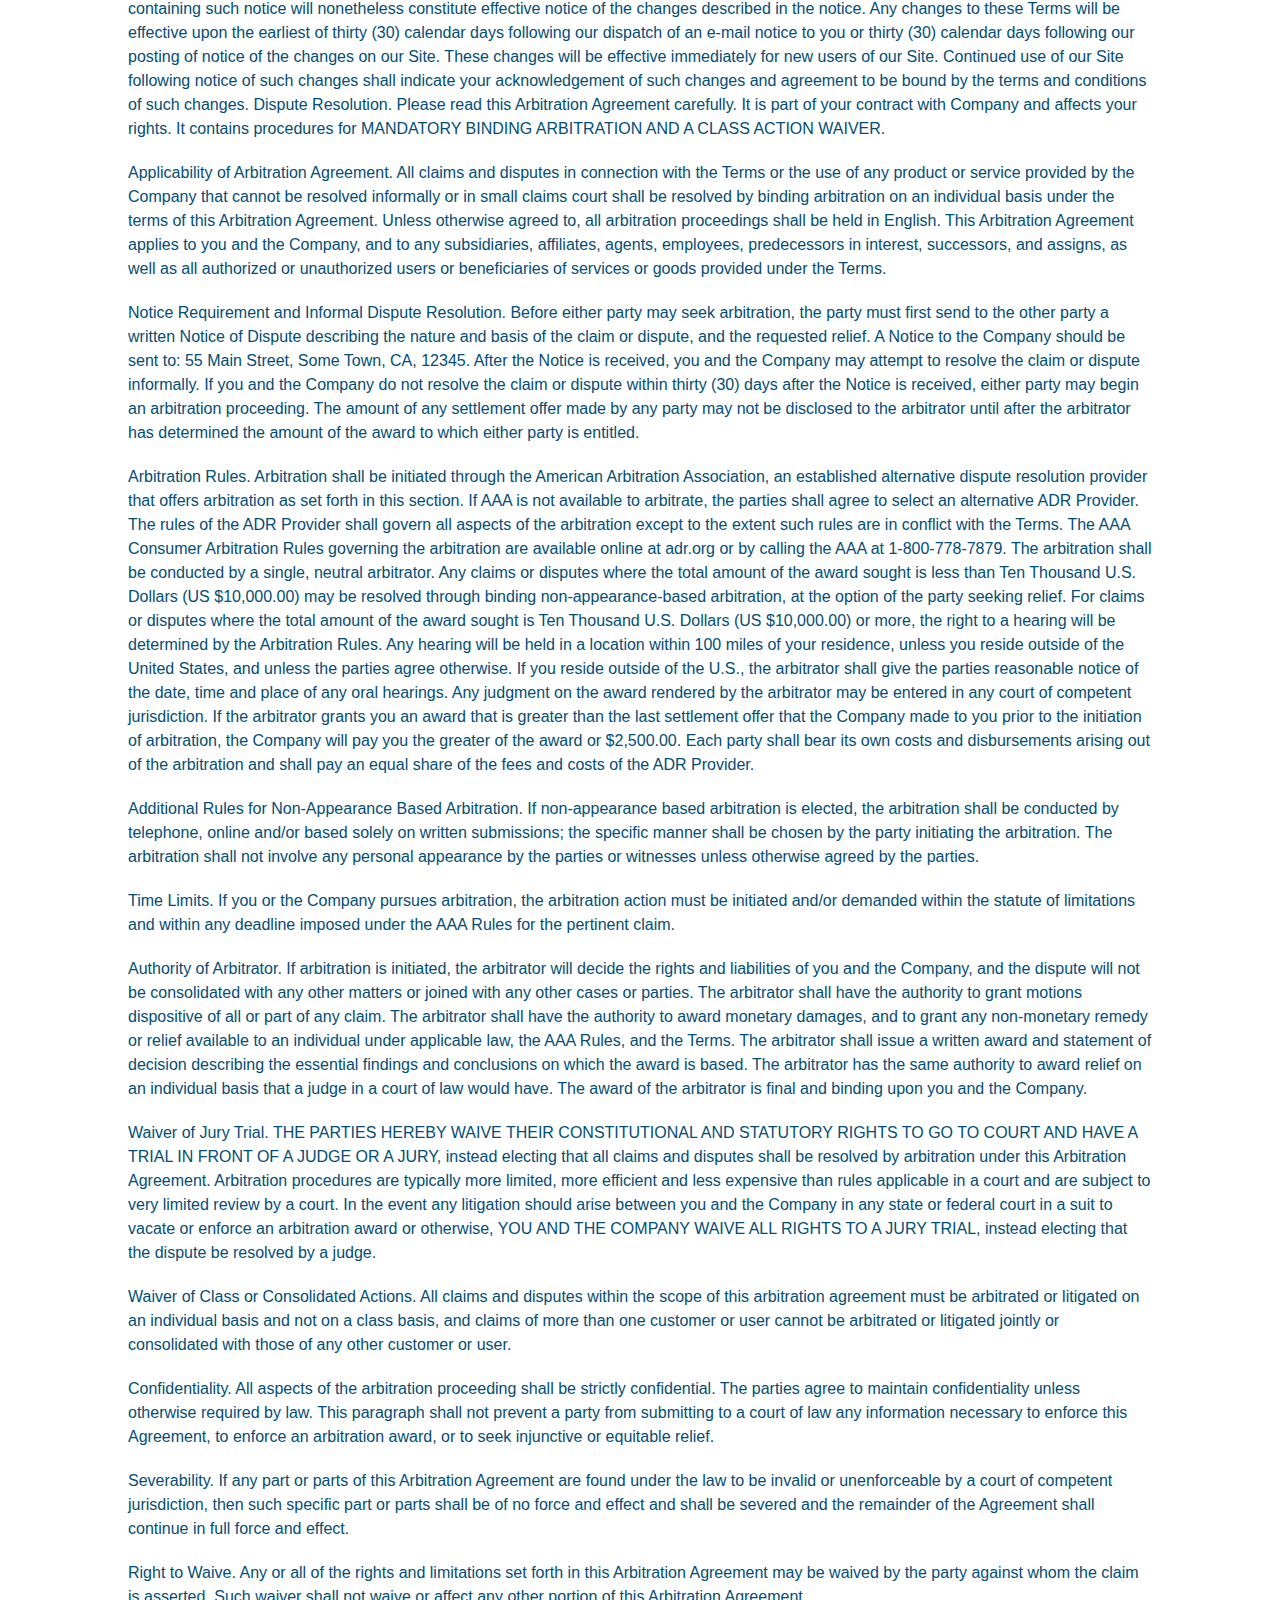
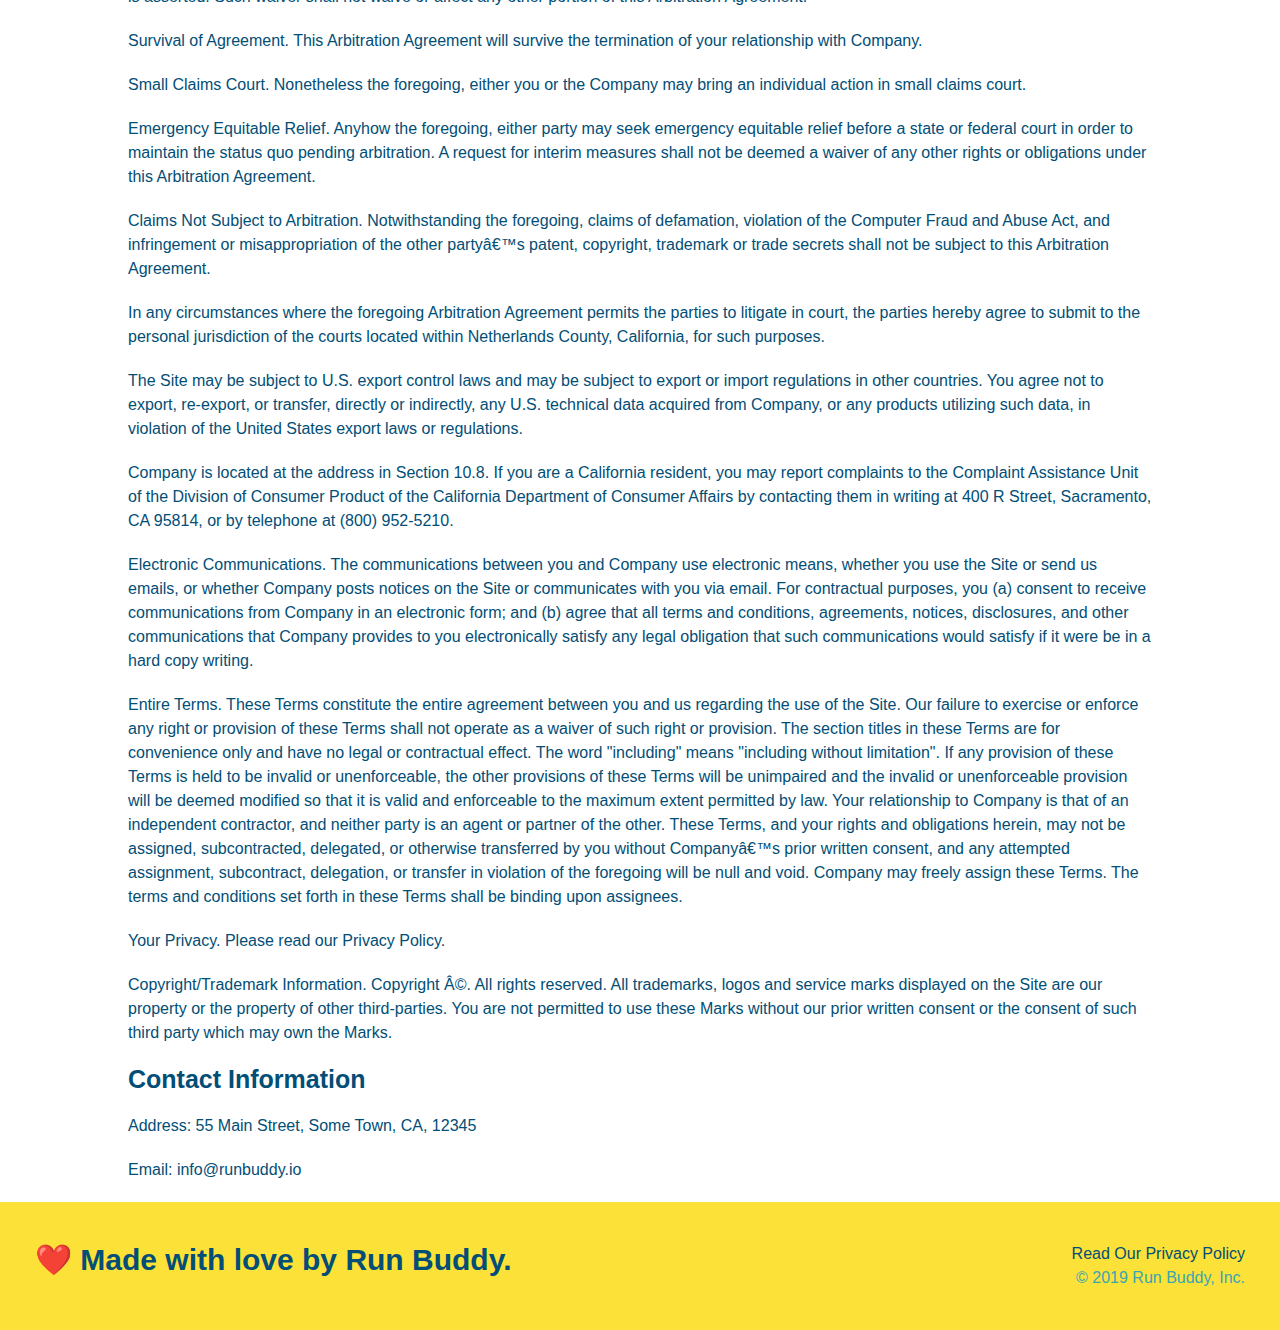
==== commit c6cb9b77: "added mediaqueries to make site mobile compatible" ====
--- a/privacy-policy.html
+++ b/privacy-policy.html
@@ -1,6 +1,7 @@
 <!DOCTYPE html>
 <html lang="eng">
     <head>
+        <meta name="viewport" content="width=device-width, initial-scale=1.0"/>
         <meta charset="UTF-8">
         <title>Privacy Policy - Run Buddy</title>
         <link rel="stylesheet" href="./assets/css/styles.css">
--- a/assets/css/styles.css
+++ b/assets/css/styles.css
@@ -15,6 +15,9 @@
 header {
     padding: 20px 35px;
     background-color: #39a6b2;
+    display: flex;
+    justify-content: space-between;
+    flex-wrap: wrap;
 }
 
 header h1 {
@@ -22,7 +25,6 @@
     font-size: 36px;
     color: #fce138;
     margin:0;
-    display:inline
 }
 
 header a {
@@ -31,35 +33,39 @@
 }
 
 header nav {
-    float: right;
     margin: 7px 0;
 }
 
-header nav ul li {
-    display: inline;
+header nav ul {
+    display: flex;
+    flex-wrap:wrap;
+    justify-content:space-between;
+    align-items:center;
+    list-style:none;
 }
 
 header nav ul li a {
-    margin: 0 30px;
+    padding: 10px 15px;
     font-weight: lighter;
-    font-size: 22px;
+    font-size: 1.55vw;
 }
 
 footer {
     background: #fce138;
     width: 100%;
     padding: 40px 35px;
+    display: flex;
+    justify-content: space-between;
+    flex-wrap: wrap;
 }
 
 footer h2 {
-    display:inline;
     color: #024e76;
     font-size: 30px;
     margin: 0;
 }
 
 footer div {
-    float:right;
     line-height: 1.5;
     text-align: right;
 }
@@ -73,32 +79,48 @@
 }
 
 .section-title {
-    font-size: 55px;
+    font-size: 48px;
     color: #024e76;
-    margin-bottom: 35px;
-    padding: 0 100px 20px 100px;
-    display: inline-block;
     border-bottom: 3px solid;
+    padding-bottom: 20px;
+    text-align:center;
+    margin: 0 auto 35px auto;
+    width: 50%;
 }
 
 /* Hero style start */
 .hero {
     background-image: url("../images/hero-bg.jpg");
-    height:600px;
     background-size:cover;
     background-position:center;
-    position:relative;
+    display: flex;
+    justify-content: center;
+    flex-wrap: wrap;
+    align-items: flex-start;
+}
+
+.hero-cta {
+    width: 35%;
+    text-align: right;
+    margin: 3.5%;
+    color: #fff;
+    font-size: 18px;
+    line-height: 1.2;
+}
+
+.hero-cta h2 {
+    font-style: italic;
+    font-size: 55px;
+    color: #fce138;
 }
 
 .hero-form {
     color:#024e76;
     background-color:#fce138;
     padding: 20px;
-    width: 500px;
-    position:absolute;
-    bottom: 120px;
-    right: 140px;
     border: 3px solid #024e76;
+    width: 40%;
+    margin: 3.5%;
 }
 
 .hero-form h3 {
@@ -133,10 +155,6 @@
 /* Hero style end */
 
 /* What we do section start */
-.intro {
-    text-align:center;
-}
-
 
 .intro p {
     line-height: 1.7;
@@ -144,38 +162,64 @@
     width: 80%;
     font-size: 20px;
     margin: 0 auto;
+    text-align: center;
 }
 /* What we do section end */
 
 /* What you do section start */
 .steps {
-    text-align:center;
     background: #fce138
 }
 
-.steps div {
-    margin-bottom: 80px;
-}
-
-.steps img {
-    width: 15%;
-    margin: 10px 0;
-}
-
-.steps h3 {
+
+.step h3 {
     color: #024e76;
     font-size: 46px;
-    margin-top: 10px;
-}
-
-.steps p {
+    flex: 1 30%;
+}
+
+.step-info {
+    flex: 2 70%;
+    display: flex;
+    flex-wrap: wrap;
+    align-items: center;
+}
+
+.step-text p {
     color:#39a6b2;
-    font-size: 23px;
-}
-
-.steps span {
-    font-size: 38px;
-}
+    font-size: 18px;
+}
+
+.step-text h4 {
+    font-size: 26px;
+    line-height: 1.5;
+    color: #024e76;
+}
+
+.step {
+    margin: 50px auto;
+    padding-bottom: 50px;
+    width: 80%;
+    border-bottom: 1px solid #39a6b2;
+    display: flex;
+    flex-wrap: wrap;
+    align-items: center;
+    justify-content: space-between;
+}
+
+.step-img {
+    flex: 1 12%;
+    margin-right: 20px;
+}
+
+.step-text {
+    flex: 12;
+}
+
+.step-img img {
+    max-width: 100%;
+}
+
 /* What you do section end */
 
 .primary-border {
@@ -188,42 +232,41 @@
 
 /* Your trainers start */
 .trainers {
-    text-align: center;
+    width: 100%;
+    margin: 0 auto;
+    display: flex;
+    flex-wrap: wrap;
+    justify-content: space-around;
 }
 
 .trainer {
-    width: 900px;
-    margin: 0 auto 30px auto;
+    margin: 0 auto 20px auto;
     background: #024e76;
     color: #fce138;
-    overflow: auto;
+    flex: 1;
 }
 
 .trainer img {
-    width: 35%;
-    float: left;
+    width: 100%;
 }
 
 .trainer-bio {
-    padding: 35px;
-    float: left;
-    width: 65%;
+    padding: 25px;
+    line-height: 1.3;
 }
 
 .trainer-bio h3 {
-    font-size: 32px;
-    margin-bottom: 8px;
+    font-size: 28px;
 }
 
 .trainer-bio h4{
     font-weight: lighter;
-    font-size: 26px;
-    margin-bottom: 25px;
+    font-size: 22px;
+    margin-bottom: 15px;
 }
 
 .trainer-bio p {
     font-size: 17px;
-    line-height: 1.3;
 }
 /* Your trainers end */
 
@@ -236,7 +279,6 @@
 }
 /* Reach out start */
 .contact {
-    text-align:center;
     background: #024e76;
 }
 
@@ -245,16 +287,10 @@
 }
 
 .contact-info iframe {
-    width: 400px;
     height: 400px;
 }
 
 .contact-info div {
-    width: 410px;
-    display:inline-block;
-    vertical-align:top;
-    text-align: left;
-    margin: 30px 0 0 60px;
     color:white;
 }
 
@@ -263,15 +299,165 @@
     font-size: 32px;
 }
 
-.contact-info p, .contact-info address {
+.contact-info p, 
+.contact-info address {
     margin: 20px 0;
     line-height: 1.5;
-    font-size:20px;
+    font-size:16px;
     font-style: normal;
 }
 
 .contact-info a {
     color:#fce138;
 }
+
+.contact-info {
+    display: flex;
+    justify-content: space-between;
+    flex-wrap: wrap;
+}
+
+.contact-info > * {
+    flex: 1;
+    margin: 15px;
+}
+
+.contact-form input,
+.contact-form textarea {
+    border: 1px solid #024e76;
+    display: block;
+    padding: 7px 15px;
+    font-size: 16px;
+    color:#024e76;
+    width: 100%;
+    margin-bottom: 15px;
+    margin-top: 5px;
+}
+
+.contact-form button {
+    width: 100%;
+    border: none;
+    background: #fce138;
+    color:#024e76;
+    text-align:center;
+    padding: 15px 0;
+    font-size: 16px;
+}
 /* Reach out end */
-
+ /* Adding flex start */
+
+ .flex-row {
+     display:flex;
+ }
+
+ /* Media query for smaller desktop screens and smaller */
+ @media screen and (max-width:980px) {
+     /* this will be applied on any screen smaller then 980px */
+     header {
+         padding-bottom: 0;
+         justify-content: center;
+     }
+     
+     header h1 {
+         width: 100%;
+         text-align:center;
+     }
+
+     header nav ul {
+         margin-top: 20px;
+         width: 100%;
+         justify-content: center;
+     }
+
+     header nav ul li a {
+         font-size: 20px;
+     }
+
+     footer h2, footer div {
+         text-align: center;
+         width: 100%;
+     }
+     
+     .hero-cta, .hero-form {
+         width: 100%;
+     }
+
+     .hero-cta {
+         text-align: center;
+     }
+
+     .section-title {
+         width: 80%;
+     }
+
+     .trainer {
+         flex: 0 70%;
+     }
+
+     .contact-info iframe {
+         flex: 1 100%;
+     }
+ }
+
+ /* Media query for tablets and smaller */
+ @media screen and (max-width: 768px) {
+      /* this will be applied on any screen between 768px and 575px */
+      section {
+          padding: 30px 15px;
+      }
+      
+      .step h3 {
+          flex: 1 100%;
+          text-align: center;
+      }
+
+      .step-info {
+          flex: 2 100%;
+          text-align:center;
+          justify-content: center;
+      }
+
+      .step-img {
+          flex: 0 32%;
+          margin-right: 0;
+          margin-top: 15px;
+          margin-bottom: 15px;
+      }
+
+      .step-text {
+          flex: 100%;
+      }
+  }
+
+    
+ /* Media query for mobile phones and smaller */
+ @media screen and (max-width: 575px) {
+/* this will be applied on any screen smaller than 575px */
+    .hero-form button {
+        width: 100%;
+    }
+
+    .section-title {
+        width: 95%;
+    }
+
+    .intro p {
+        width: 100%;
+    }
+
+    .trainer {
+        flex: 0 100%;
+    }
+
+    .contact-info {
+        text-align:center;
+    }
+
+    .contact-info > * {
+        flex: 0 100%;
+    }
+    
+    .contact-form {
+        order: 3;
+    }
+ }